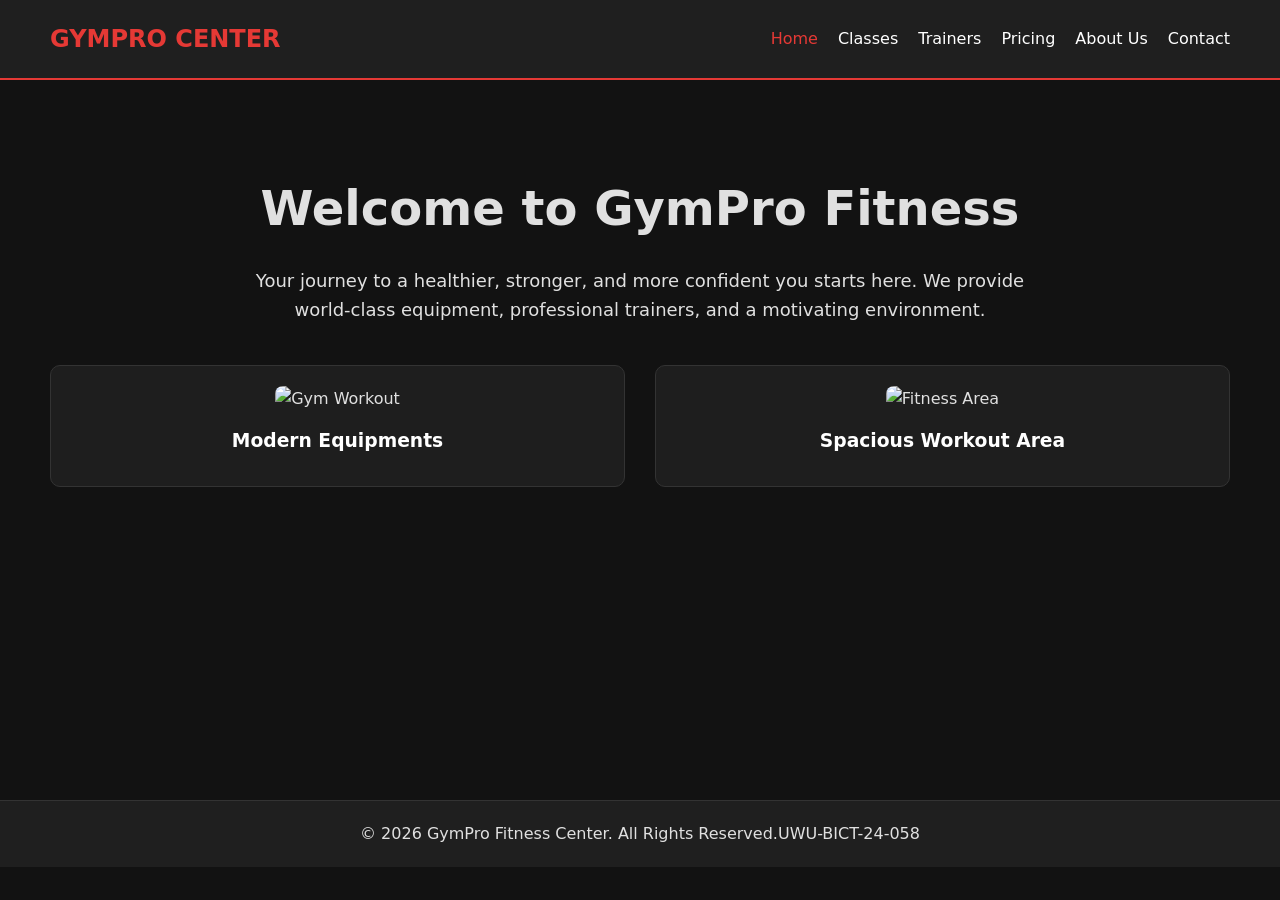
==== index.html @ 9a2b008b "Add files via upload" ====
<!DOCTYPE html>
<html lang="en">
<head>
    <meta charset="UTF-8">
    <meta name="viewport" content="width=device-width, initial-scale=1.0">
    <title>GymPro - Home</title>
    
    <link rel="stylesheet" href="css/style.css">
</head>
<body>

    
    <nav>
        <div class="logo">GymPro Center</div>
        <div class="menu-toggle" onclick="toggleMenu()">☰</div>
        <ul id="navLinks">
            <li><a href="index.html" class="active">Home</a></li>
            <li><a href="pages/classes.html">Classes</a></li>
            <li><a href="pages/trainers.html">Trainers</a></li>
            <li><a href="pages/pricing.html">Pricing</a></li>
            <li><a href="pages/about.html">About Us</a></li>
            <li><a href="pages/contact.html">Contact</a></li>
        </ul>
    </nav>

    
    <main id="mainContent" class="fade-in">
        <section style="text-align: center; margin-top: 50px;">
            <h1 style="font-size: 48px; margin-bottom: 20px;">Welcome to GymPro Fitness</h1>
            <p style="font-size: 18px; max-width: 800px; margin: 0 auto 40px auto;">
                Your journey to a healthier, stronger, and more confident you starts here. 
                We provide world-class equipment, professional trainers, and a motivating environment.
            </p>
            
            <div class="grid-container">
                <div class="card">
                    
                    <img src="C:\Users\User\OneDrive\Desktop\GYM PRO\images\WhatsApp Image 2026-07-01 at 17.39.13.jpeg" alt="Gym Workout" >
                    <h3>Modern Equipments</h3>
                </div>
                <div class="card">
                    <img src="C:\Users\User\OneDrive\Desktop\GYM PRO\images\WhatsApp Image 2026-07-01 at 17.39.14.jpeg" alt="Fitness Area">
                    <h3>Spacious Workout Area</h3>
                </div>
            </div>
        </section>
    </main>

    
    <footer>
        <p>&copy; 2026 GymPro Fitness Center. All Rights Reserved.UWU-BICT-24-058</p>
    </footer>

    
    <script src="js/script.js"></script>
</body>
</html>
---- css/style.css ----
* {
    margin: 0;
    padding: 0;
    box-sizing: border-box;
    font-family: system-ui, -apple-system, sans-serif;
}


body {
    background-color: #121212;
    color: #e0e0e0;
    line-height: 1.6;
    overflow-x: hidden;
}


nav {
    display: flex;
    justify-content: space-between;
    align-items: center;
    background-color: #1f1f1f;
    padding: 20px 50px;
    position: sticky;
    top: 0;
    z-index: 100;
    border-bottom: 2px solid #e53935; 
}

nav .logo {
    font-size: 24px;
    font-weight: bold;
    color: #e53935;
    text-transform: uppercase;
}

nav ul {
    list-style: none;
    display: flex;
    gap: 20px;
}

nav ul li a {
    color: #ffffff;
    text-decoration: none;
    font-size: 16px;
    transition: color 0.3s;
}

nav ul li a:hover, nav ul li a.active {
    color: #e53935; 
}


.menu-toggle {
    display: none;
    font-size: 24px;
    cursor: pointer;
    color: #fff;
}


main {
    padding: 40px 50px;
    min-height: 80vh;
    transition: filter 0.3s ease; 
    
}


.blur-bg {
    filter: blur(8px);
    pointer-events: none;
}

/
.fade-in {
    animation: fadeInUp 0.8s ease-out;
}

@keyframes fadeInUp {
    from {
        opacity: 0;
        transform: translateY(30px);
    }
    to {
        opacity: 1;
        transform: translateY(0);
    }
}


.grid-container {
    display: grid;
    grid-template-columns: repeat(auto-fit, minmax(250px, 1fr));
    gap: 30px;
    margin-top: 30px;
}


.card {
    background-color: #1e1e1e;
    padding: 20px;
    border-radius: 10px;
    text-align: center;
    cursor: pointer;
    border: 1px solid #333;
    transition: transform 0.3s, box-shadow 0.3s;
}

.card:hover {
    transform: translateY(-10px);
    box-shadow: 0 10px 20px rgba(229, 57, 53, 0.2);
    border-color: #e53935;
}

.card img {
    width: 100%;
    height: 200px;
    object-fit: cover;
    border-radius: 8px;
    margin-bottom: 15px;
}

.card h3 {
    color: #fff;
    margin-bottom: 10px;
}


.modal {
    display: none; 
    position: fixed;
    top: 50%;
    left: 50%;
    transform: translate(-50%, -50%);
    background-color: #2a2a2a;
    padding: 40px;
    border-radius: 12px;
    width: 90%;
    max-width: 500px;
    z-index: 1000;
    box-shadow: 0 15px 30px rgba(0,0,0,0.8);
    border: 2px solid #e53935;
    text-align: center;
    animation: zoomIn 0.3s ease-out;
}

@keyframes zoomIn {
    from { transform: translate(-50%, -50%) scale(0.8); opacity: 0; }
    to { transform: translate(-50%, -50%) scale(1); opacity: 1; }
}

.modal h2 {
    color: #e53935;
    margin-bottom: 15px;
}

.modal p {
    margin-bottom: 25px;
    font-size: 16px;
}


.close-btn {
    background-color: #e53935;
    color: #fff;
    border: none;
    padding: 10px 20px;
    border-radius: 5px;
    cursor: pointer;
    font-size: 16px;
    transition: background 0.3s;
}

.close-btn:hover {
    background-color: #b71c1c;
}


.pricing-card {
    background-color: #1e1e1e;
    padding: 30px;
    border-radius: 10px;
    text-align: center;
    border: 1px solid #333;
}
.pricing-card h2 { color: #fff; }
.pricing-card .price {
    font-size: 36px;
    color: #e53935;
    font-weight: bold;
    margin: 20px 0;
}


footer {
    text-align: center;
    padding: 20px;
    background-color: #1f1f1f;
    border-top: 1px solid #333;
    margin-top: auto;
}


@media (max-width: 768px) {
    nav {
        flex-direction: column;
        padding: 15px 20px;
    }
    .menu-toggle {
        display: block;
        position: absolute;
        right: 20px;
        top: 20px;
    }
    nav ul {
        flex-direction: column;
        width: 100%;
        text-align: center;
        display: none; 
        margin-top: 20px;
    }
    nav ul.show {
        display: flex; 
    }
    main { padding: 20px; }
}
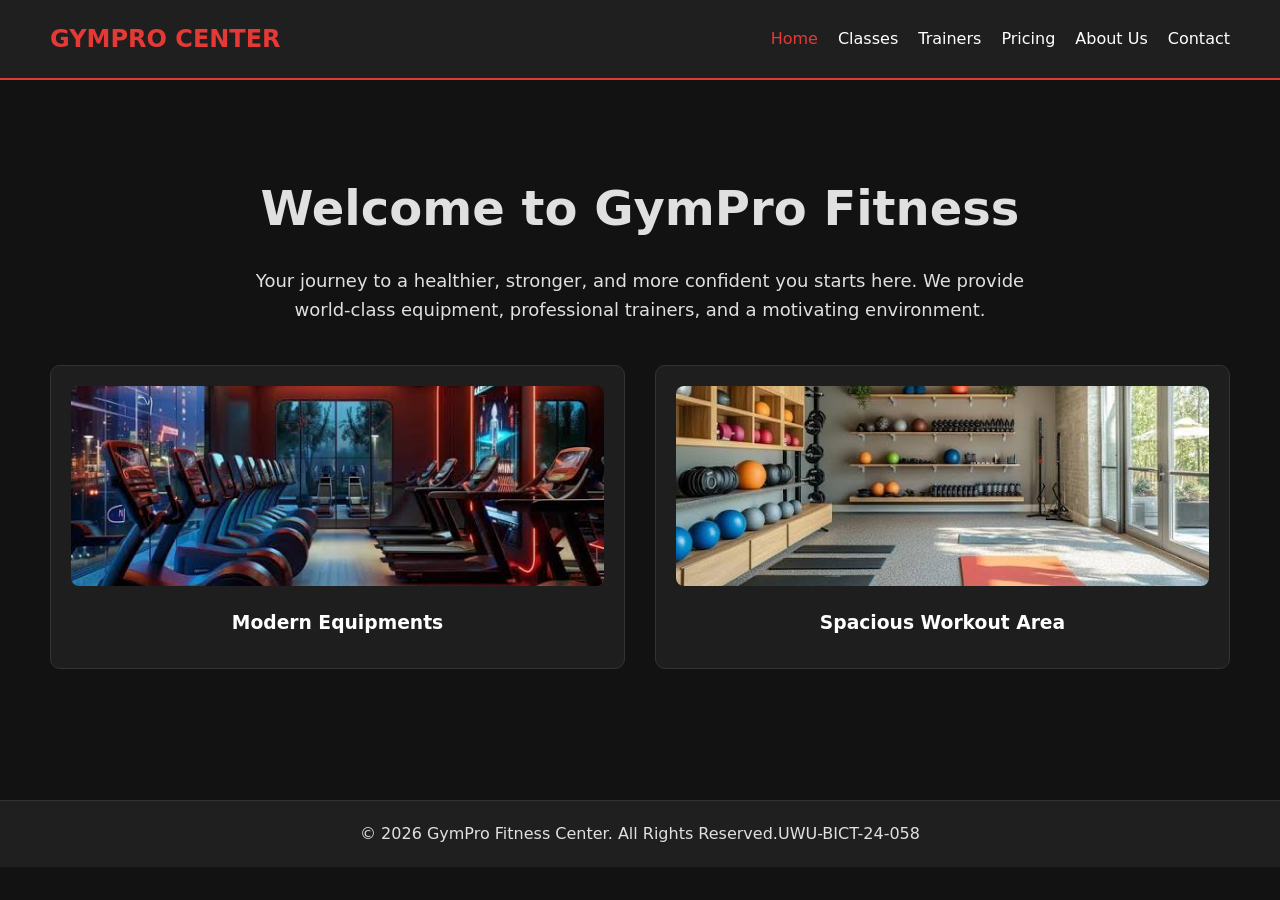
==== commit b75046eb: "Update index.html" ====
--- a/index.html
+++ b/index.html
@@ -35,11 +35,11 @@
             <div class="grid-container">
                 <div class="card">
                     
-                    <img src="C:\Users\User\OneDrive\Desktop\GYM PRO\images\WhatsApp Image 2026-07-01 at 17.39.13.jpeg" alt="Gym Workout" >
+                    <img src="images\WhatsApp Image 2026-07-01 at 17.39.13.jpeg" alt="Gym Workout" >
                     <h3>Modern Equipments</h3>
                 </div>
                 <div class="card">
-                    <img src="C:\Users\User\OneDrive\Desktop\GYM PRO\images\WhatsApp Image 2026-07-01 at 17.39.14.jpeg" alt="Fitness Area">
+                    <img src="images\WhatsApp Image 2026-07-01 at 17.39.14.jpeg" alt="Fitness Area">
                     <h3>Spacious Workout Area</h3>
                 </div>
             </div>
@@ -54,4 +54,4 @@
     
     <script src="js/script.js"></script>
 </body>
-</html>+</html>
